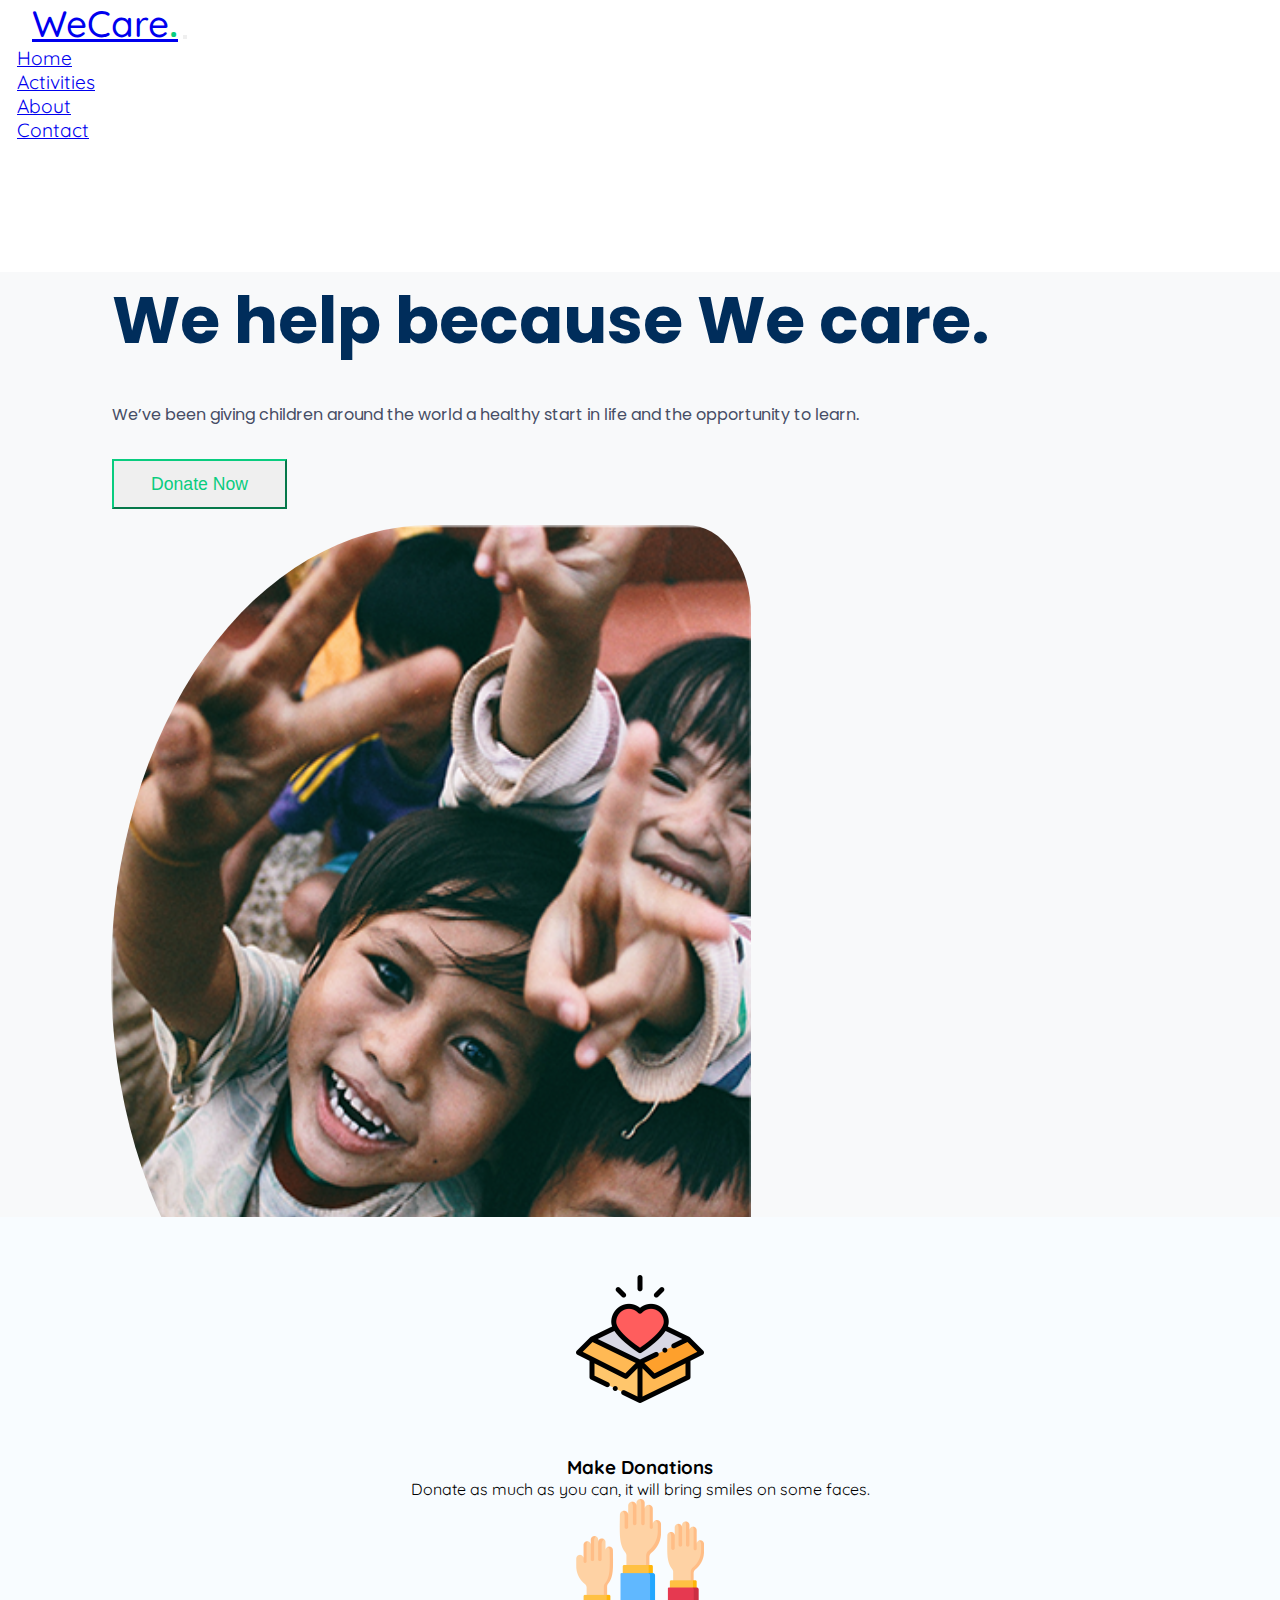
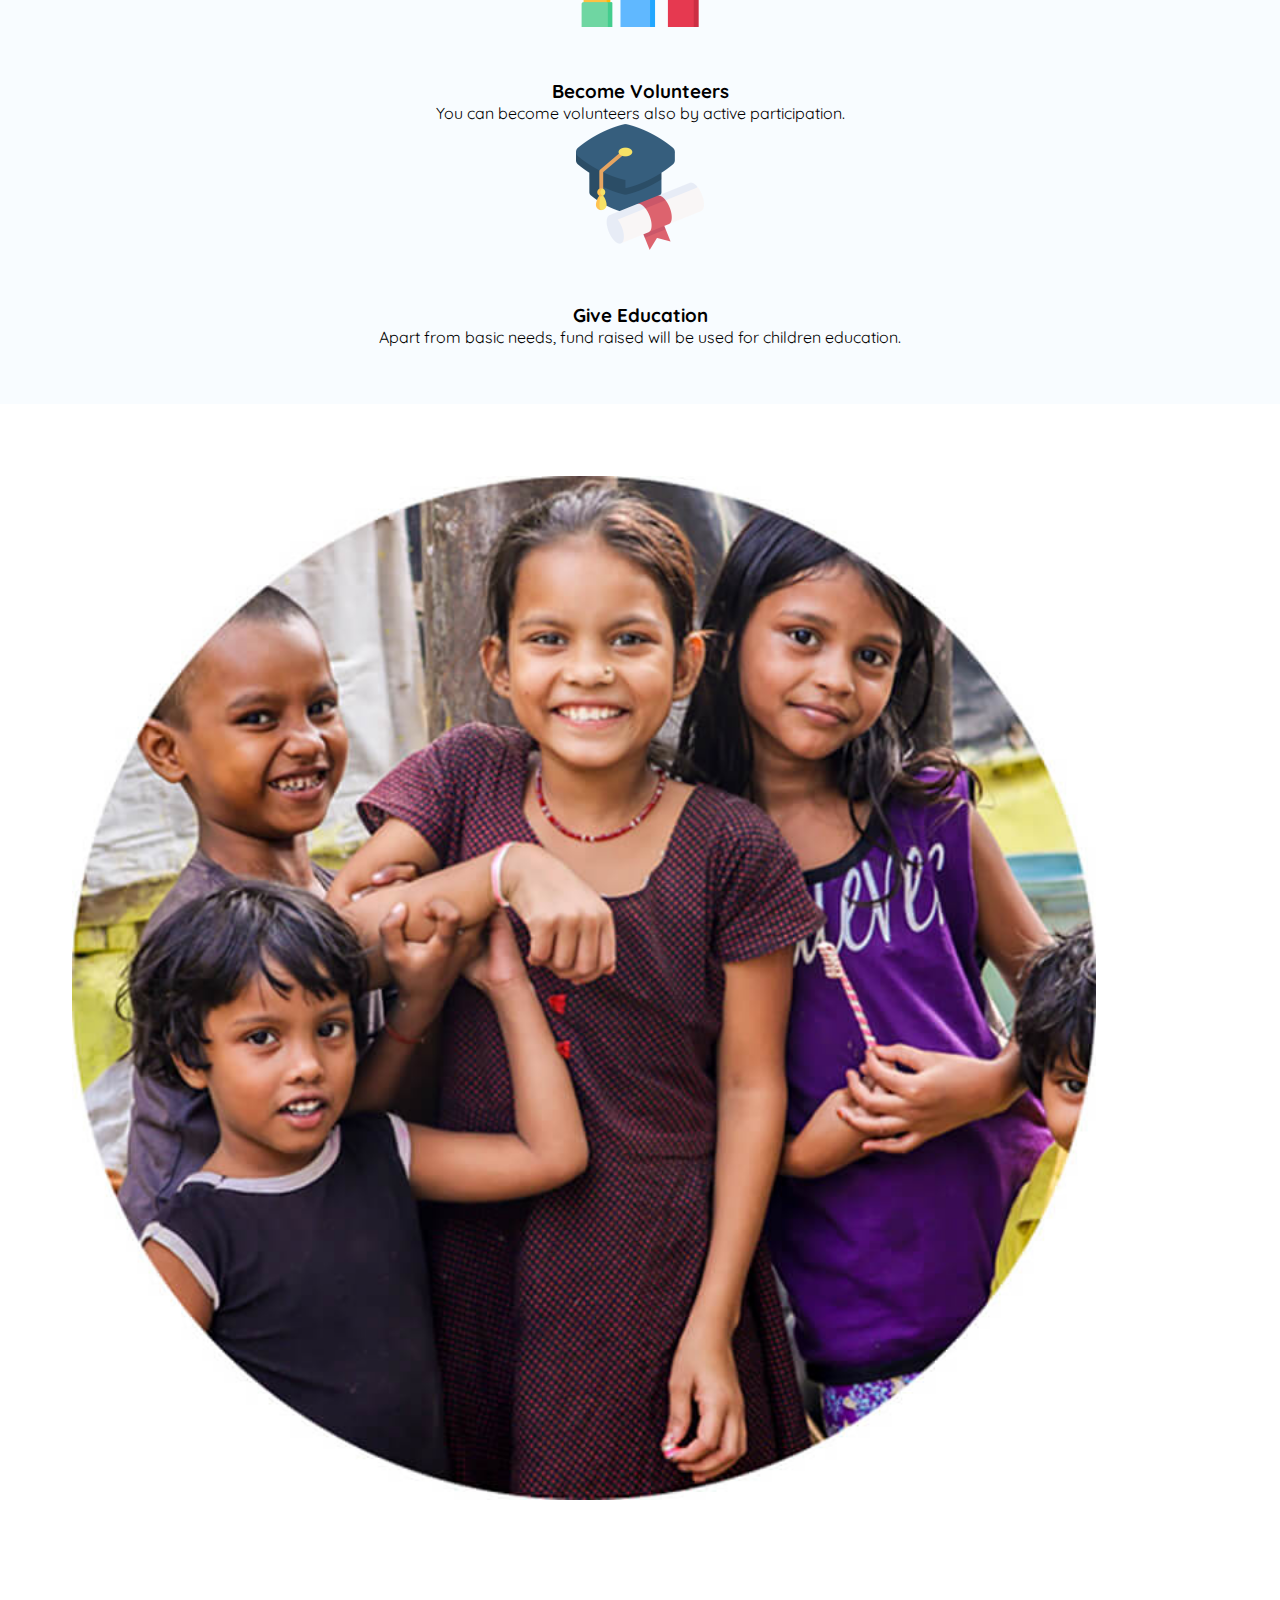
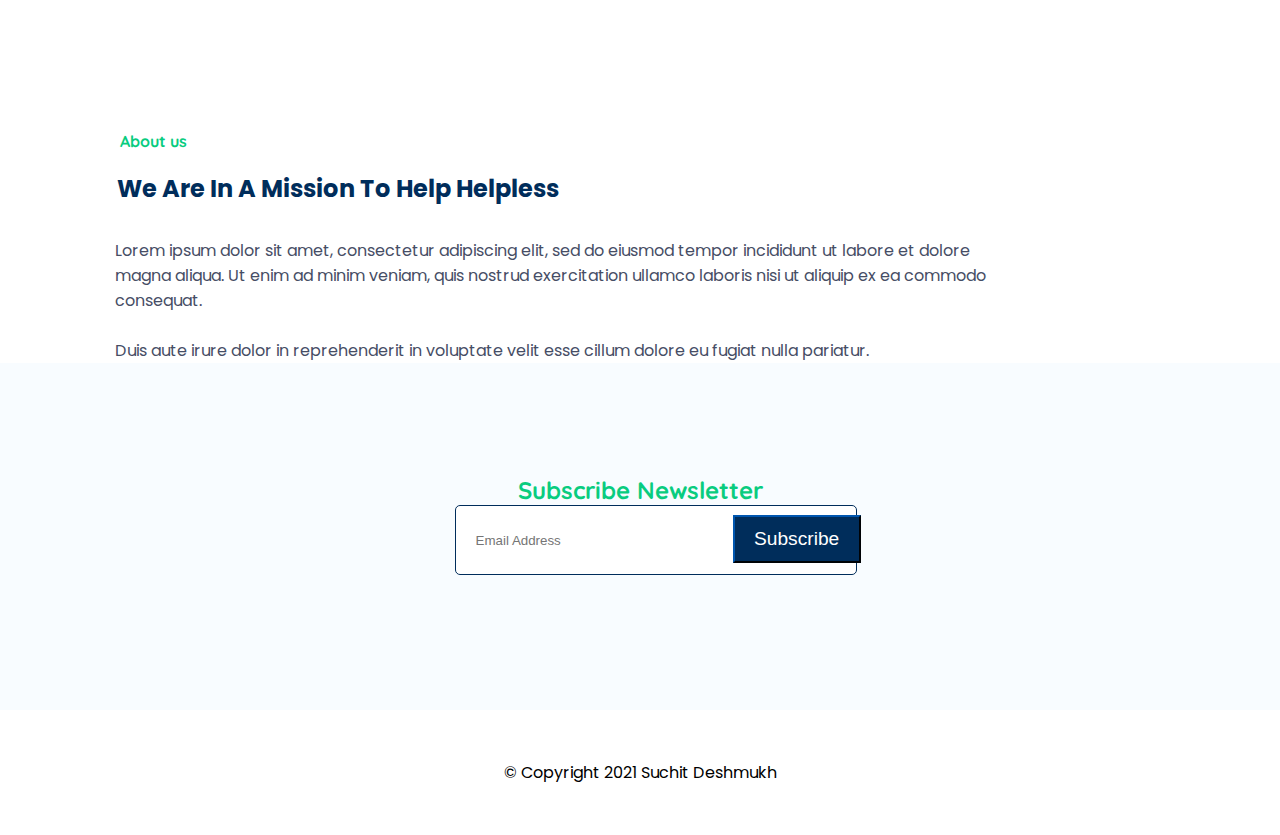
==== index.html @ 0238e02c "first commit" ====
<!DOCTYPE html>
<html lang="en">
  <head>
    <meta charset="UTF-8" />
    <meta http-equiv="X-UA-Compatible" content="IE=edge" />
    <meta name="viewport" content="width=device-width, initial-scale=1.0" />
    <link rel="preconnect" href="https://fonts.googleapis.com" />
    <link rel="preconnect" href="https://fonts.gstatic.com" crossorigin />
    <link rel="shortcut icon" href="images/favicon.ico" type="image/x-icon" />
    <link
      href="https://fonts.googleapis.com/css2?family=Poppins:wght@500&family=Quicksand:wght@600&display=swap"
      rel="stylesheet"
    />

    <link
      rel="stylesheet"
      href="https://use.fontawesome.com/releases/v5.4.1/css/all.css"
      integrity="sha384-5sAR7xN1Nv6T6+dT2mhtzEpVJvfS3NScPQTrOxhwjIuvcA67KV2R5Jz6kr4abQsz"
      crossorigin="anonymous"
    />

    <link rel="stylesheet" href="style.css" />

    <link
      href="https://cdn.jsdelivr.net/npm/bootstrap@5.0.2/dist/css/bootstrap.min.css"
      rel="stylesheet"
      integrity="sha384-EVSTQN3/azprG1Anm3QDgpJLIm9Nao0Yz1ztcQTwFspd3yD65VohhpuuCOmLASjC"
      crossorigin="anonymous"
    />

    <title>WeCare | Help a Little, Impact will be Big!</title>
  </head>
  <body>
    <section class="s1">
      <div class="top">
        <nav class="navbar navbar-expand-lg navbar-light bg-light">
          <div class="container-fluid">
            <a class="navbar-brand logo" href="#s1"
              >WeCare<span><strong>.</strong></span></a
            >
            <button
              class="navbar-toggler"
              type="button"
              data-bs-toggle="collapse"
              data-bs-target="#navbarNavDropdown"
              aria-controls="navbarNavDropdown"
              aria-expanded="false"
              aria-label="Toggle navigation"
            >
              <span class="navbar-toggler-icon"></span>
            </button>
            <div class="collapse navbar-collapse" id="navbarNavDropdown">
              <ul class="navbar-nav">
                <li class="nav-item">
                  <a class="nav-link" href="#title">Home</a>
                </li>
                <li class="nav-item">
                  <a class="nav-link" href="#features">Activities</a>
                </li>
                <li class="nav-item">
                  <a class="nav-link" href="#about">About</a>
                </li>
                <li class="nav-item">
                  <a class="nav-link" href="#details">Contact</a>
                </li>
              </ul>
            </div>
          </div>
        </nav>
      </div>
    </section>

    <section class="s2" id="title">
      <div class="row">
        <div class="col-lg-6">
          <h1>We help because We care.</h1>
          <p>
            We’ve been giving children around the world a healthy start in life
            and the opportunity to learn.
          </p>
          <button type="button" class="btn btn-outline-success">
            Donate Now
          </button>
          <!-- <button type="button">Donate Now</button> -->
          <!-- <a href="">Donate Now</a> -->
        </div>

        <div class="col-lg-6">
          <img src="images/bg.png" alt="background" />
        </div>
      </div>
    </section>

    <section class="s3" id="features">
      <div class="row">
        <div class="feature-box col-lg-4">
          <img class="icon" src="images/donate.png" alt="img" />
          <h3 class="feature-title">Make Donations</h3>
          <p>Donate as much as you can, it will bring smiles on some faces.</p>
        </div>

        <div class="feature-box col-lg-4">
          <img class="icon" src="images/charity.png" alt="img" />
          <h3 class="feature-title">Become Volunteers</h3>
          <p>You can become volunteers also by active participation.</p>
        </div>

        <div class="feature-box col-lg-4">
          <img class="icon" src="images/education.png" alt="img" />
          <h3 class="feature-title">Give Education</h3>
          <p>
            Apart from basic needs, fund raised will be used for children
            education.
          </p>
        </div>
      </div>
    </section>

    <section id="about">
      <div class="row">
        <div class="col-lg-6">
          <img
            src="images/about-img-1.jpg"
            alt="about-img-1"
            class="about-img-1"
          />
          <!-- <img src="images/about-img-2.jpg" alt="about-img-1" class="about-img-2"> -->
        </div>

        <div class="col-lg-6">
          <h4>About us</h4>
          <h2 style="margin-top: -100px; margin-left: 7.3rem">
            We Are In A Mission To Help Helpless
          </h2>
          <p>
            Lorem ipsum dolor sit amet, consectetur adipiscing elit, sed do
            eiusmod tempor incididunt ut labore et dolore magna aliqua. Ut enim
            ad minim veniam, quis nostrud exercitation ullamco laboris nisi ut
            aliquip ex ea commodo consequat. <br />
            <br />
            Duis aute irure dolor in reprehenderit in voluptate velit esse
            cillum dolore eu fugiat nulla pariatur.
          </p>
        </div>
      </div>
    </section>

    <section id="details">
      <div class="row">
        <div class="col-xl-4">
        <h2>Subscribe Newsletter</h2>
        </div>

        <div class="col-xl-4">
          <form action="#">
            <div class="form">
              <input type="email" name="subsemail" class="subsemail" placeholder="Email Address">
              <button type="button" class="btn btn-outline-primary">Subscribe</button>
            </div>
          </form>
        </div>

        <div class="col-xl-4">
          <div class="socials">
            <i class="social-icon fab fa-facebook-f"></i>
            <i class="social-icon fab fa-instagram"></i>    
            <i class="social-icon fab fa-twitter"></i>
            <i class="social-icon fab fa-pinterest"></i>
          </div>
        </div>
      </div>
    </section>

    <footer id="footer">
      <p>© Copyright 2021 Suchit Deshmukh</p>
    </footer>
    <script
      src="https://cdn.jsdelivr.net/npm/bootstrap@5.0.2/dist/js/bootstrap.bundle.min.js"
      integrity="sha384-MrcW6ZMFYlzcLA8Nl+NtUVF0sA7MsXsP1UyJoMp4YLEuNSfAP+JcXn/tWtIaxVXM"
      crossorigin="anonymous"
    ></script>
  </body>
</html>
---- style.css ----
*{
    margin: 0;
    padding: 0;
}

body{
    font-family: 'Poppins', sans-serif;
    width: 100%;
}

.navbar{
    height: 6rem;
}


.container-fluid .logo{
    font-weight: 500;
    /* margin-left: 6.2rem; */
    margin-left: 2rem;
    font-size: 2.3rem;
    /* margin-right: 52rem; */
}

.container-fluid{
    font-family: 'Quicksand', sans-serif;
    font-size: 1.2rem;
}

.container-fluid span{
    color: #09cc7f;
}

.nav-item{
    padding: 0 17px;
}

.s2{
    font-family: 'Poppins', sans-serif;
    background-color: #f8f9fa;
    height: 105vh;
}

.col-lg-6 h1{
    position: relative;
    margin-top: 11rem;
    margin-left: 7rem;
    font-size: 65px;
    color: #002d5b;
}

.col-lg-6 p{
    margin-left: 7rem;
    margin-top: 2rem;
    color: #464d65;
}

.col-lg-6 .btn{
    margin-top: 2rem;
    margin-left: 7rem;
    width: 175px;
    height: 50px;
    color: #09cc7f;
    border-color: #09cc7f;
    font-size: 1.1rem;
}

.col-lg-6 .btn:hover{
    background-color: #09cc7f;
}

#title .col-lg-6 img{
    width: 50%;
    height: 100%;
    border-radius: 75% 15% 15% 75%;
    margin-left: 111px;
    margin-top: 16px;
    position: absolute;
}

#features{
    display: grid;
    align-items: center;
    background-color: #f8fcff;
    padding: 4.5% 7%;
    text-align: center;
    font-family: 'Quicksand', sans-serif;
    position: relative;
}

.feature-box img{
    /* margin-top: 1rem; */
    width: 8rem;
    height: 8rem;
}

.icon{
    margin-bottom: 3rem;
}

.feature-title p{
    padding: 1rem;
}

.row h4{
    padding: 7.5rem;
    margin-top: 2rem;
    color: #09cc7f;
    font-family: 'Quicksand', sans-serif;
}

#about h2{
    font-family: 'Poppins', sans-serif;
    color: #002d5b;
    width: 70%;
    /* margin: 7rem; */
}

#about p{
    width: 70%;
    margin-top: 2rem;
    margin-left: 7.2rem;
}

#about .col-lg-6 .about-img-1{
    width: 80%;
    height: 80%;
    margin: 4.5rem;
    position: relative;
}

#details{
    padding: 7rem;
    text-align: center;
    font-family: 'Quicksand', sans-serif;
    color: #09cc7f;
    background-color: #f8fcff;
    /* margin-left: 4rem; */
}


#details .btn{
    border-color: #002d5b;
    color: #002d5b;
    height: 3rem;
    width: 8rem;
    font-size: 1.2rem;
    /* margin: 5rem; */
    margin-left: -8rem;
    z-index: 100;
    position: relative;
    background-color: #002d5b;
    color: #fff;
    margin-bottom: 0.25rem;
}

/* #details .btn:hover{
    background-color: #002d5b;
    color: #fff;
} */

#details input{
    height: 3rem;
    padding: 10px 20px;
    border: 1px solid #002d5b;
    border-radius: 5px;
    width: 360px;
    position: relative;
    z-index: 5;
    margin-left: 2.2rem;
}

#details .socials{
    margin-top: 0.2rem;
    /* margin-right: 6rem; */
}

#details i{
    color: #464d65;
    padding: 15px;
    margin-right: 1rem;
    cursor: pointer;
}

#details i:hover{
    color: #09cc7f;
}

#footer p{
    text-align: center;
    font-family: 'Poppins', sans-serif;
    margin: 50px;
}

/* @media only screen and (max-width:) */
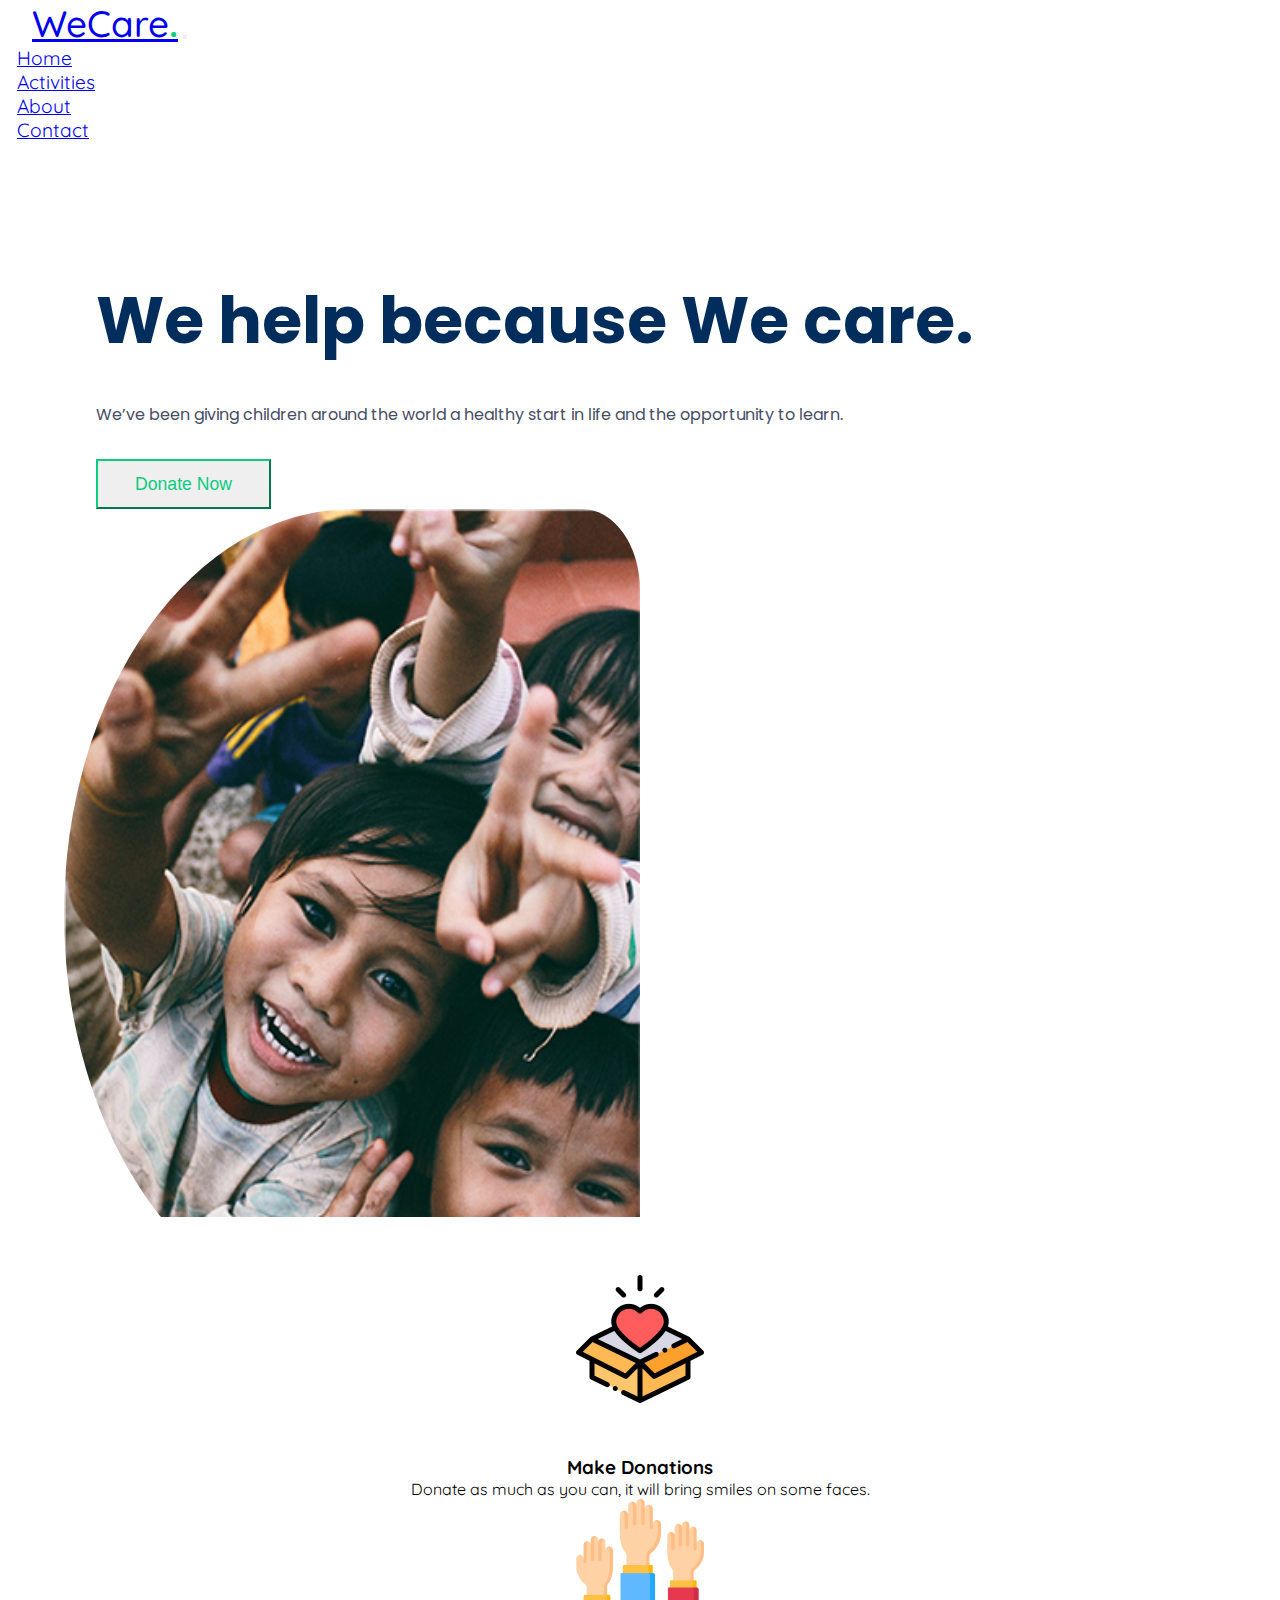
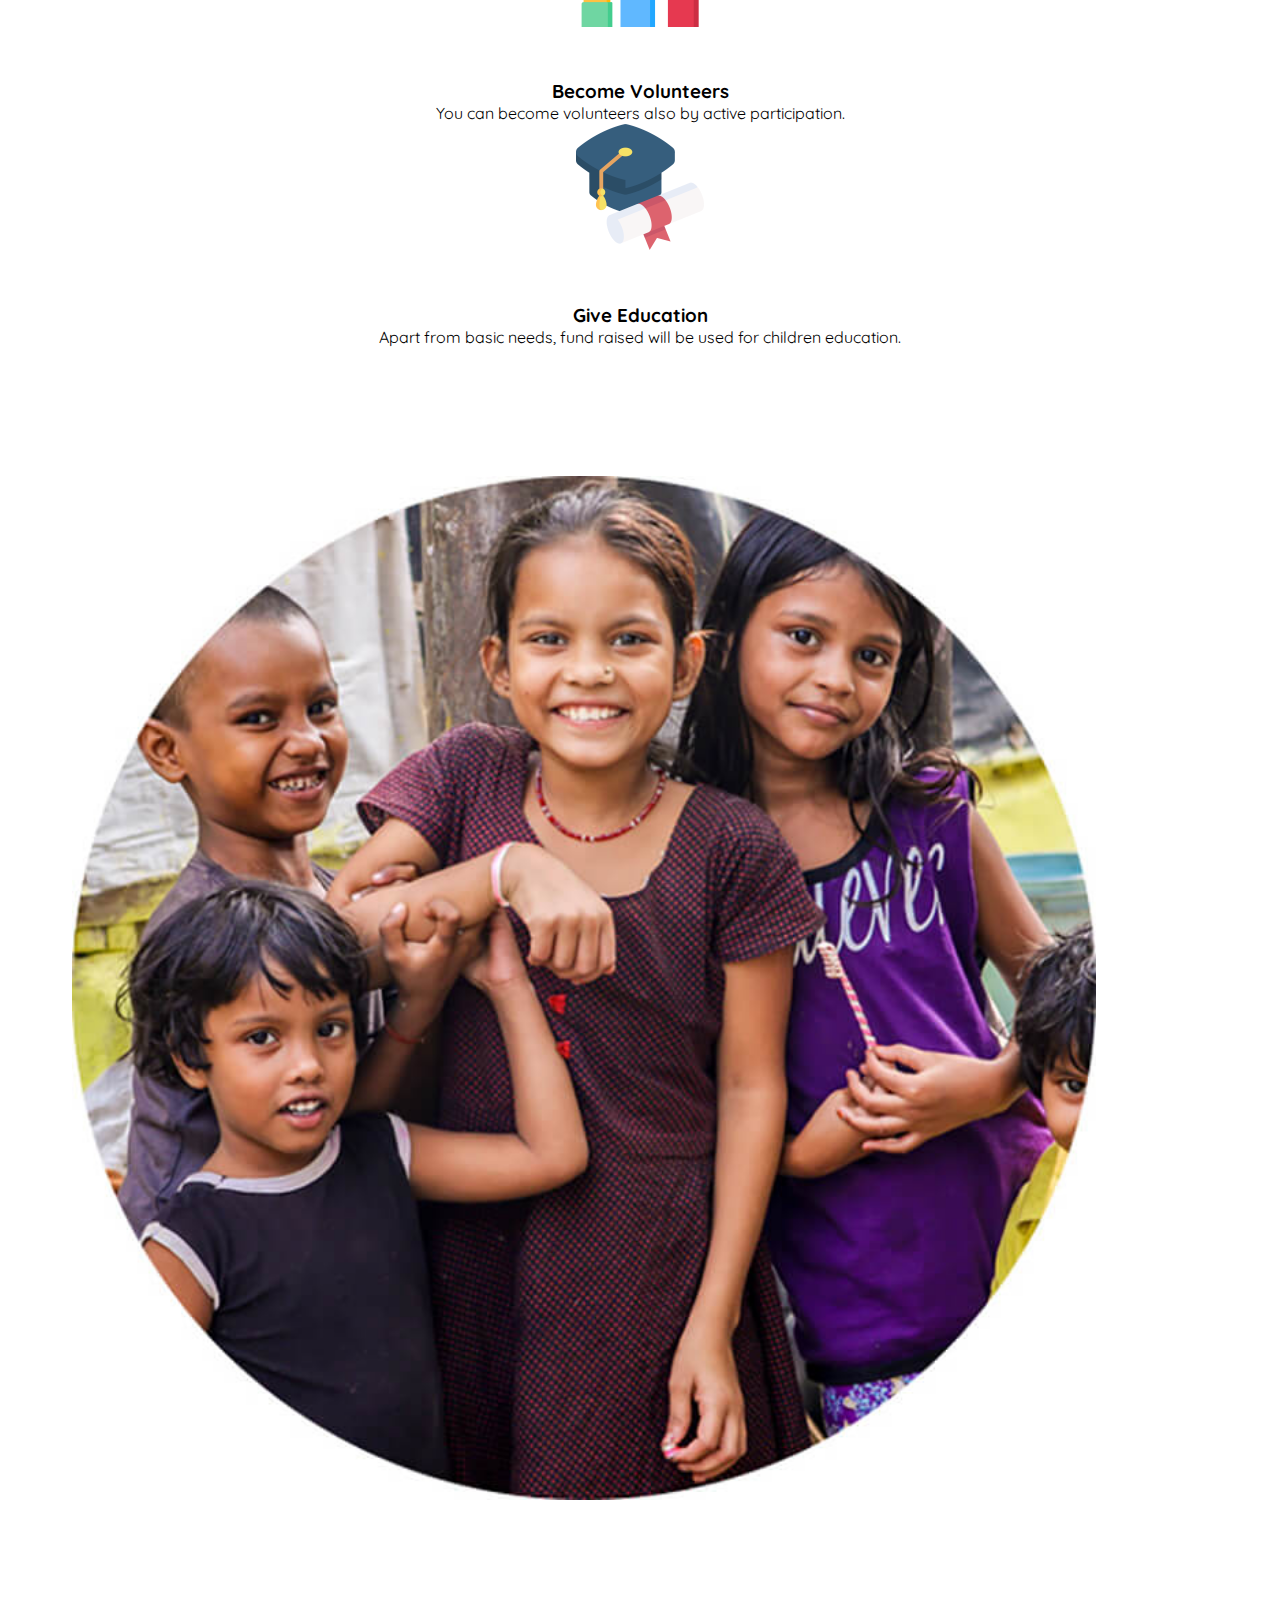
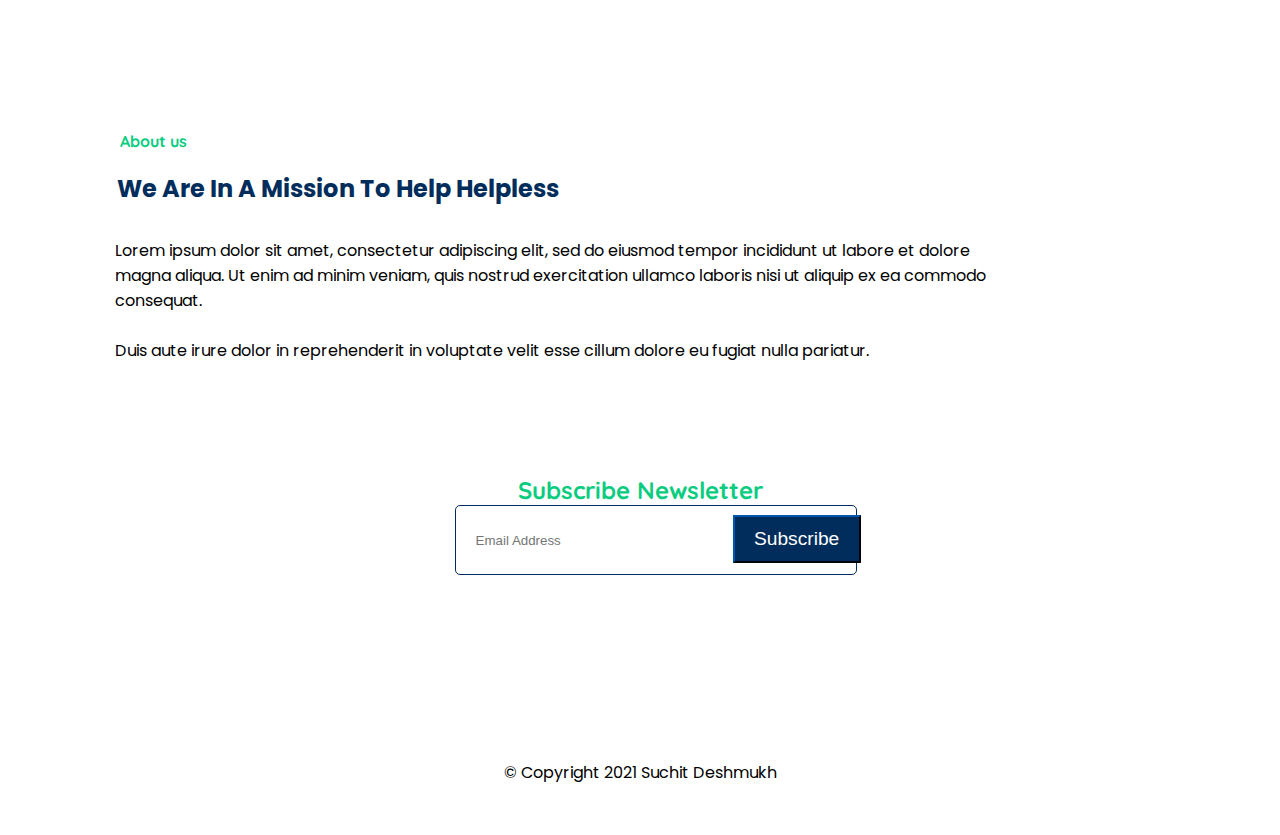
==== commit 4f075c20: "added ad snipped" ====
--- a/index.html
+++ b/index.html
@@ -7,11 +7,21 @@
     <link rel="preconnect" href="https://fonts.googleapis.com" />
     <link rel="preconnect" href="https://fonts.gstatic.com" crossorigin />
     <link rel="shortcut icon" href="images/favicon.ico" type="image/x-icon" />
+    <script
+      async
+      src="https://pagead2.googlesyndication.com/pagead/js/adsbygoogle.js?client=ca-pub-1341082258073596"
+      crossorigin="anonymous"
+    ></script>
+
+    <!-- Google Fonts -->
+
     <link
       href="https://fonts.googleapis.com/css2?family=Poppins:wght@500&family=Quicksand:wght@600&display=swap"
       rel="stylesheet"
     />
 
+    <!-- Font Awesome CSS -->
+
     <link
       rel="stylesheet"
       href="https://use.fontawesome.com/releases/v5.4.1/css/all.css"
@@ -19,7 +29,11 @@
       crossorigin="anonymous"
     />
 
+    <!-- Custom CSS -->
+
     <link rel="stylesheet" href="style.css" />
+
+    <!-- Bootstrap CSS  -->
 
     <link
       href="https://cdn.jsdelivr.net/npm/bootstrap@5.0.2/dist/css/bootstrap.min.css"
@@ -30,6 +44,7 @@
 
     <title>WeCare | Help a Little, Impact will be Big!</title>
   </head>
+
   <body>
     <section class="s1">
       <div class="top">
@@ -78,11 +93,13 @@
             We’ve been giving children around the world a healthy start in life
             and the opportunity to learn.
           </p>
-          <button type="button" class="btn btn-outline-success">
+          <button
+            type="button"
+            class="btn btn-outline-success"
+            onClick="window.location.href='https://rzp.io/l/qOZ9srDGz';"
+          >
             Donate Now
           </button>
-          <!-- <button type="button">Donate Now</button> -->
-          <!-- <a href="">Donate Now</a> -->
         </div>
 
         <div class="col-lg-6">
@@ -124,7 +141,6 @@
             alt="about-img-1"
             class="about-img-1"
           />
-          <!-- <img src="images/about-img-2.jpg" alt="about-img-1" class="about-img-2"> -->
         </div>
 
         <div class="col-lg-6">
@@ -148,14 +164,21 @@
     <section id="details">
       <div class="row">
         <div class="col-xl-4">
-        <h2>Subscribe Newsletter</h2>
+          <h2>Subscribe Newsletter</h2>
         </div>
 
         <div class="col-xl-4">
           <form action="#">
             <div class="form">
-              <input type="email" name="subsemail" class="subsemail" placeholder="Email Address">
-              <button type="button" class="btn btn-outline-primary">Subscribe</button>
+              <input
+                type="email"
+                name="subsemail"
+                class="subsemail"
+                placeholder="Email Address"
+              />
+              <button type="button" class="btn btn-outline-primary">
+                Subscribe
+              </button>
             </div>
           </form>
         </div>
@@ -163,7 +186,7 @@
         <div class="col-xl-4">
           <div class="socials">
             <i class="social-icon fab fa-facebook-f"></i>
-            <i class="social-icon fab fa-instagram"></i>    
+            <i class="social-icon fab fa-instagram"></i>
             <i class="social-icon fab fa-twitter"></i>
             <i class="social-icon fab fa-pinterest"></i>
           </div>
@@ -180,4 +203,4 @@
       crossorigin="anonymous"
     ></script>
   </body>
-</html>+</html>
--- a/style.css
+++ b/style.css
@@ -5,20 +5,19 @@
 
 body{
     font-family: 'Poppins', sans-serif;
-    width: 100%;
-}
+    overscroll-behavior: contain;
+}
+
+/* Navbar styles */
 
 .navbar{
     height: 6rem;
 }
 
-
 .container-fluid .logo{
     font-weight: 500;
-    /* margin-left: 6.2rem; */
     margin-left: 2rem;
     font-size: 2.3rem;
-    /* margin-right: 52rem; */
 }
 
 .container-fluid{
@@ -34,29 +33,30 @@
     padding: 0 17px;
 }
 
+/* Section 1 - title */
+
 .s2{
     font-family: 'Poppins', sans-serif;
-    background-color: #f8f9fa;
     height: 105vh;
 }
 
-.col-lg-6 h1{
+#title h1{
     position: relative;
     margin-top: 11rem;
-    margin-left: 7rem;
+    margin-left: 6rem;
     font-size: 65px;
     color: #002d5b;
 }
 
-.col-lg-6 p{
-    margin-left: 7rem;
+#title p{
+    margin-left: 6rem;
     margin-top: 2rem;
     color: #464d65;
 }
 
-.col-lg-6 .btn{
-    margin-top: 2rem;
-    margin-left: 7rem;
+#title .btn{
+    margin-top: 2rem;
+    margin-left: 6rem;
     width: 175px;
     height: 50px;
     color: #09cc7f;
@@ -64,23 +64,25 @@
     font-size: 1.1rem;
 }
 
-.col-lg-6 .btn:hover{
+#title .btn:hover{
     background-color: #09cc7f;
+    color: #fff;
 }
 
 #title .col-lg-6 img{
-    width: 50%;
-    height: 100%;
+    width: 45%;
+    height: 90%;
     border-radius: 75% 15% 15% 75%;
-    margin-left: 111px;
-    margin-top: 16px;
     position: absolute;
-}
+    margin-left: 4rem;
+}
+
+/* Section 2 - Features */
 
 #features{
     display: grid;
     align-items: center;
-    background-color: #f8fcff;
+    background-color: #fff;
     padding: 4.5% 7%;
     text-align: center;
     font-family: 'Quicksand', sans-serif;
@@ -88,7 +90,6 @@
 }
 
 .feature-box img{
-    /* margin-top: 1rem; */
     width: 8rem;
     height: 8rem;
 }
@@ -101,6 +102,8 @@
     padding: 1rem;
 }
 
+/* Section 3 - About */
+
 .row h4{
     padding: 7.5rem;
     margin-top: 2rem;
@@ -112,7 +115,6 @@
     font-family: 'Poppins', sans-serif;
     color: #002d5b;
     width: 70%;
-    /* margin: 7rem; */
 }
 
 #about p{
@@ -128,15 +130,14 @@
     position: relative;
 }
 
+/* Section 4 - Details */
+
 #details{
     padding: 7rem;
     text-align: center;
     font-family: 'Quicksand', sans-serif;
     color: #09cc7f;
-    background-color: #f8fcff;
-    /* margin-left: 4rem; */
-}
-
+}
 
 #details .btn{
     border-color: #002d5b;
@@ -144,7 +145,6 @@
     height: 3rem;
     width: 8rem;
     font-size: 1.2rem;
-    /* margin: 5rem; */
     margin-left: -8rem;
     z-index: 100;
     position: relative;
@@ -152,11 +152,6 @@
     color: #fff;
     margin-bottom: 0.25rem;
 }
-
-/* #details .btn:hover{
-    background-color: #002d5b;
-    color: #fff;
-} */
 
 #details input{
     height: 3rem;
@@ -171,7 +166,6 @@
 
 #details .socials{
     margin-top: 0.2rem;
-    /* margin-right: 6rem; */
 }
 
 #details i{
@@ -191,4 +185,107 @@
     margin: 50px;
 }
 
-/* @media only screen and (max-width:) */+/* Media Queries for responsiveness */
+
+@media only screen and (max-width:992px){
+    
+    .container-fluid .logo{
+        margin-left: 2.5rem;
+    }
+
+    .navbar{
+        width: 134%;
+    }
+
+    .top button{
+        margin-right: 1rem;
+    }
+
+    .row{
+        width: 120%;
+    }
+    
+    .nav-item a{
+        text-align: right;
+    }
+
+    #title .col-lg-6 img{
+        visibility: hidden;
+        display: none;
+    }
+
+    #title h1{
+        margin-top: 5rem;
+        font-size: 50px;
+        width: 100%;
+        margin-left: 4.5rem;
+    }
+
+    #title p{
+        width: 100%;
+        margin-left: 4.5rem;
+    }
+
+    #title .btn{
+        margin-left: 4.5rem;
+    }
+
+
+    #features{
+        margin-left: 8rem;
+        margin-top: -12rem;
+    }
+
+    #features h3{
+        margin-left: -1.4rem;
+        width: 125%;
+    }
+
+    #features p{
+        margin-left: -1.4rem;
+        width: 125%;
+    }
+
+    .feature-box img{
+        margin-top: 5rem;
+    }
+
+    #about .col-lg-6 .about-img-1{
+        margin-top: 6rem;
+        height: 65%;
+        margin-left: 5.5rem;
+    }
+
+    #about h4{
+        margin-top: -8rem;
+    }
+
+    #details{
+        padding: 5rem;
+        margin-top: -1rem;
+        width: 125%;
+    }
+    
+    #details h2{
+        text-align: center;
+        margin-bottom: 2rem;
+    }
+
+    #details input{
+        margin-left: -1rem;
+        margin-bottom: 2rem;
+    }
+
+    #details .btn{
+        margin-left: 0.5rem;
+        margin-bottom: 2rem;
+    }
+
+    #details .socials{
+        margin-left: 1.2rem;
+    }
+
+    footer p{
+        width: 110%;
+    }
+}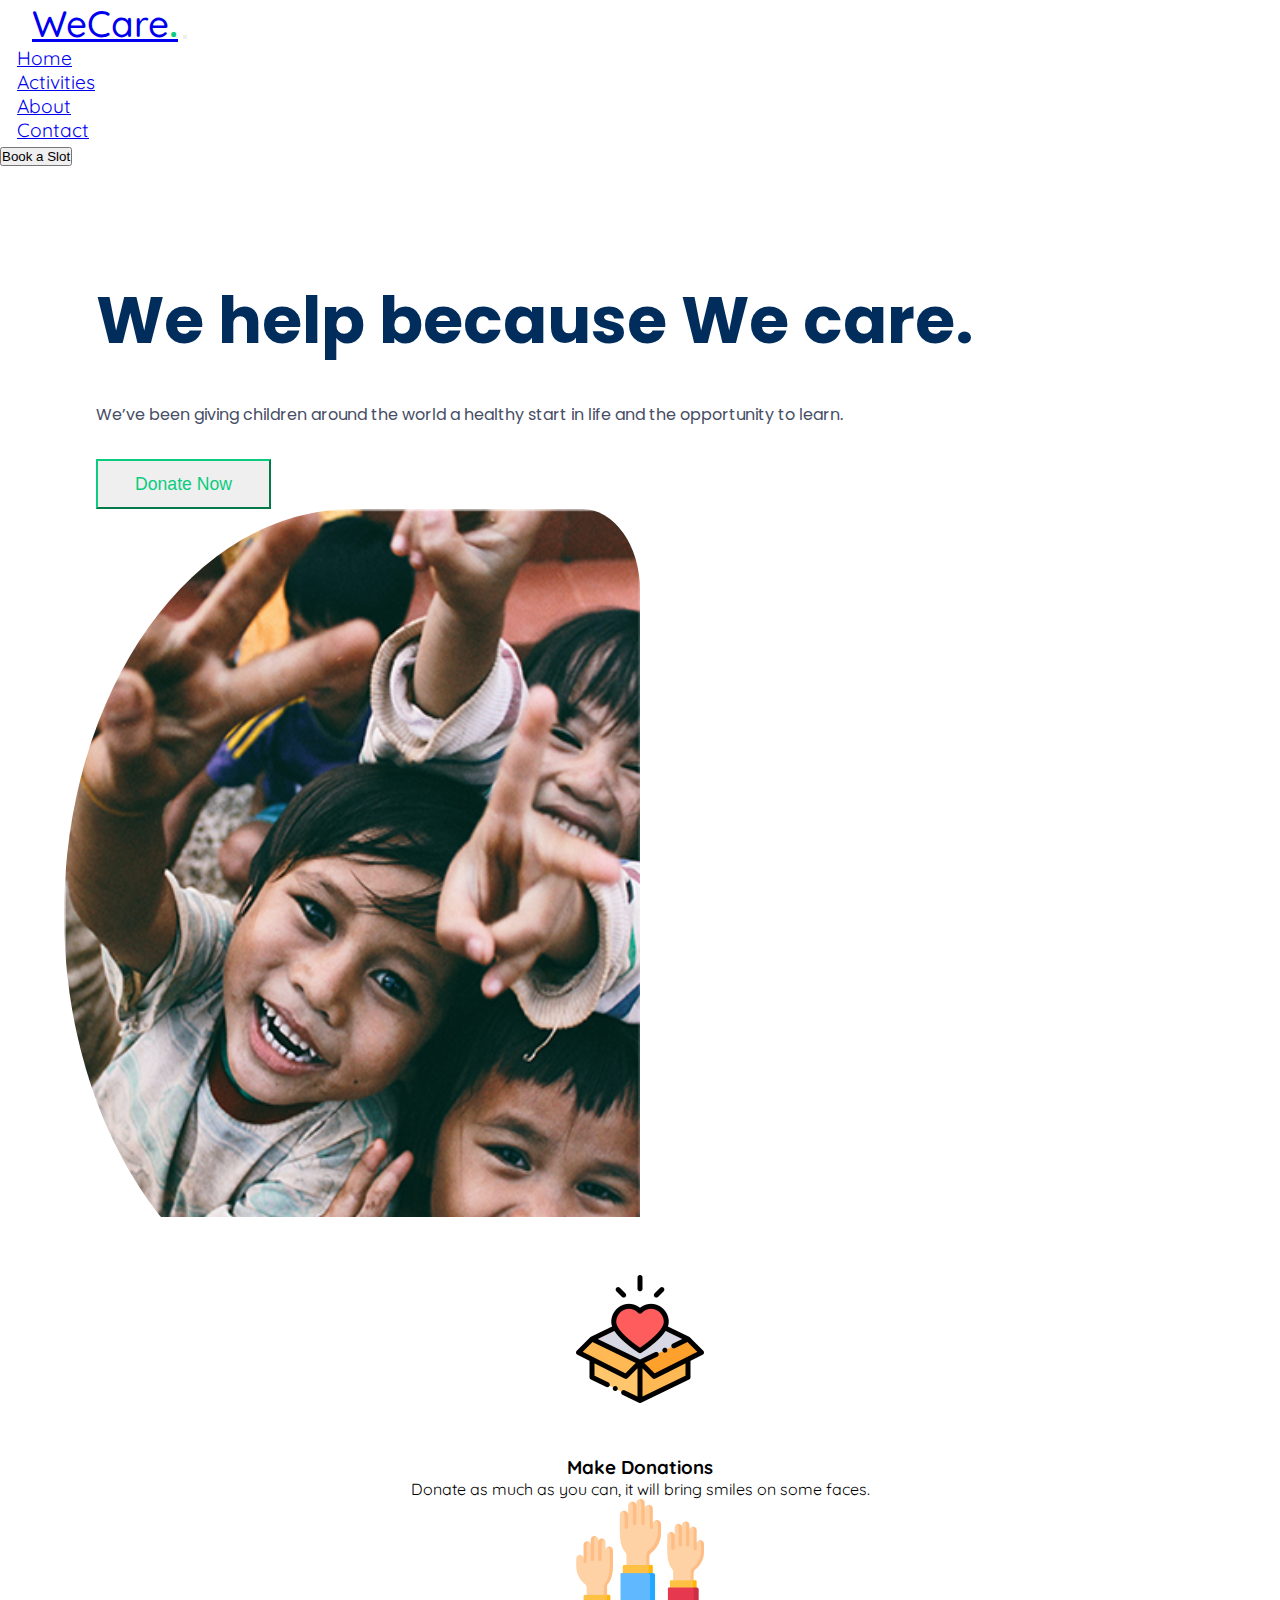
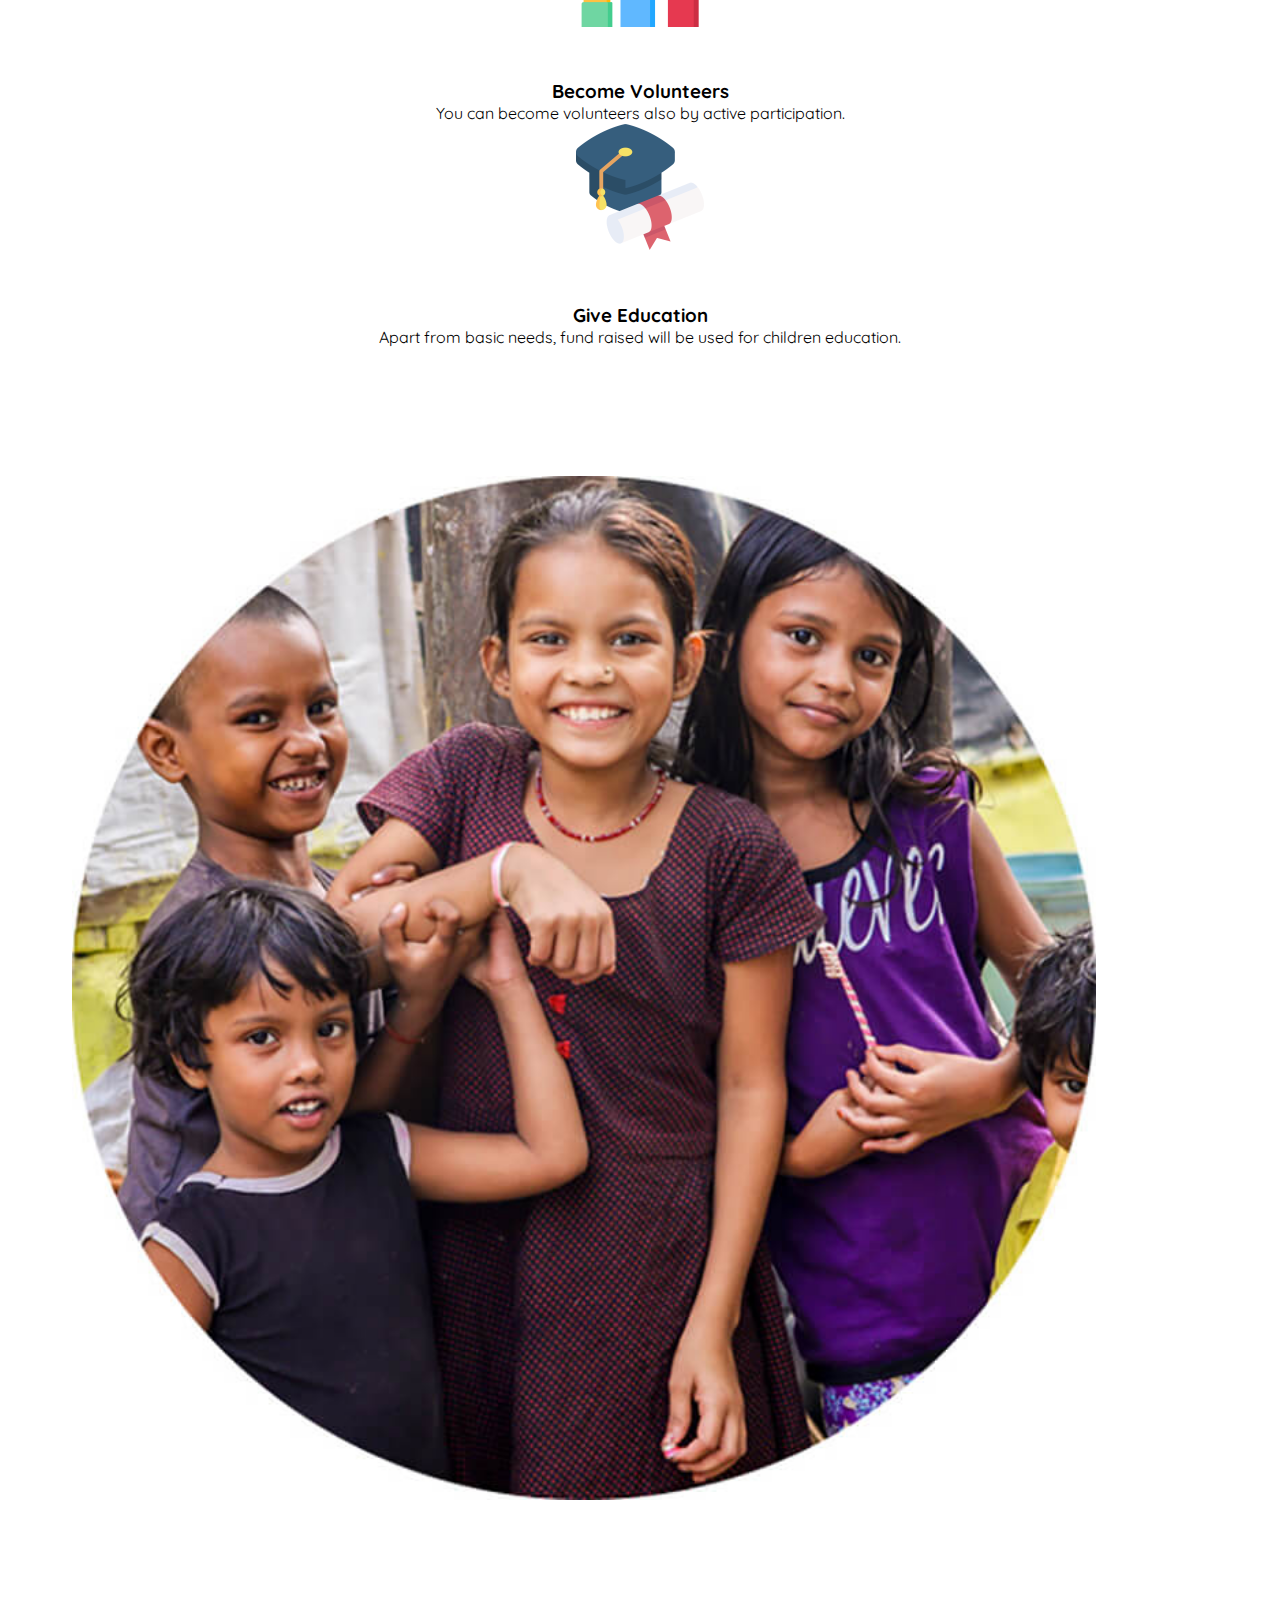
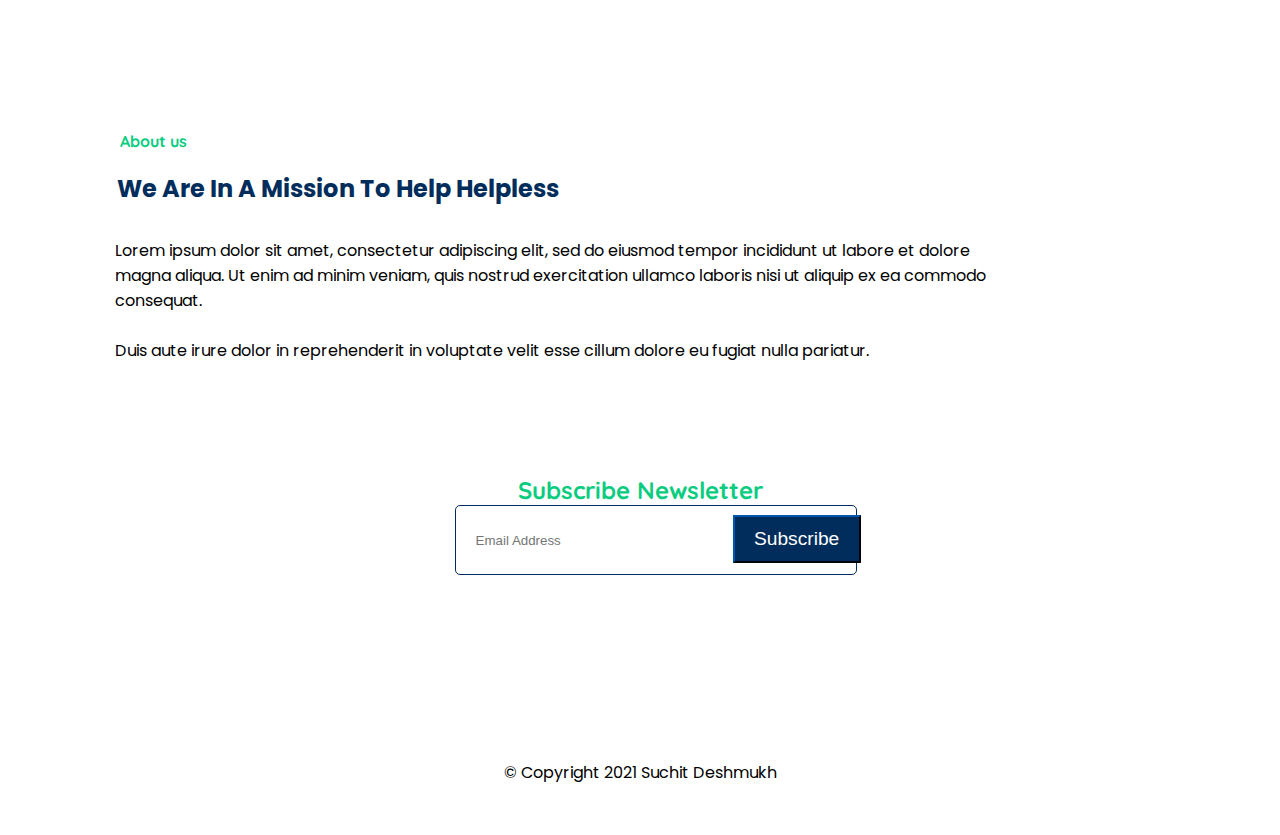
==== commit 6e49e6ad: "Co-authored-by: Prathamesh Gawas <Prathamesh010@users.noreply.github.com>" ====
--- a/index.html
+++ b/index.html
@@ -78,6 +78,7 @@
                 <li class="nav-item">
                   <a class="nav-link" href="#details">Contact</a>
                 </li>
+                <button  onClick="window.location.href='form.html';" class="btn btn-dark mx-4">Book a Slot</button>
               </ul>
             </div>
           </div>
